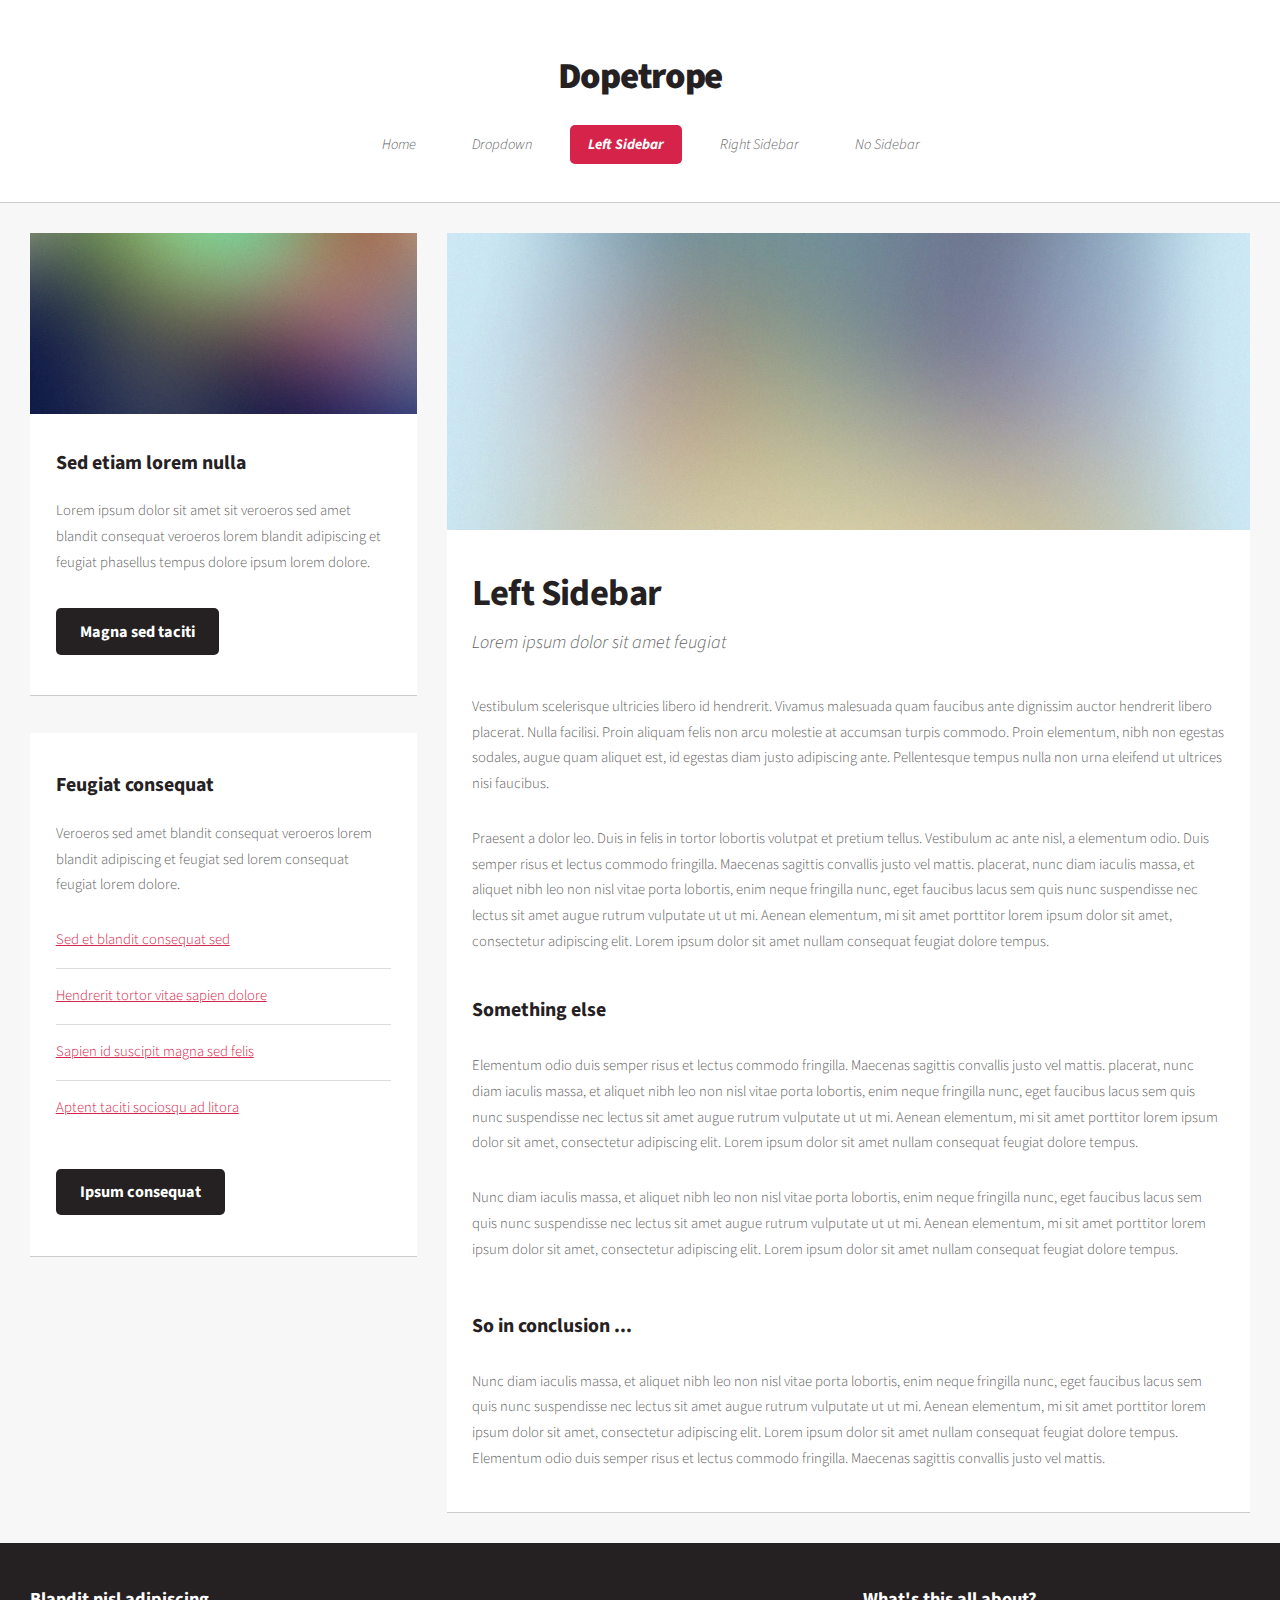
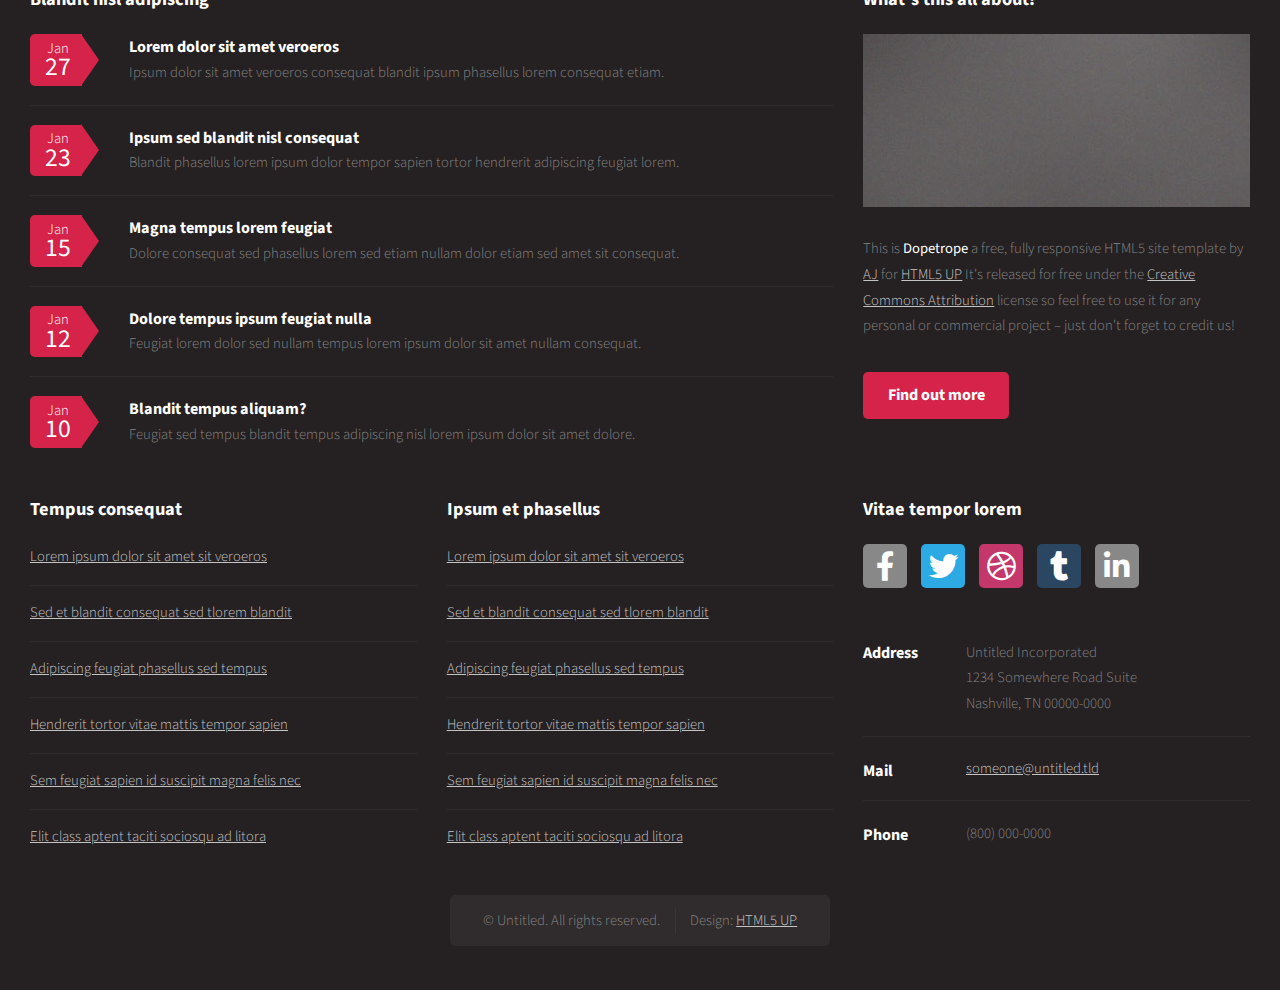
==== left-sidebar.html @ 4548a5bd "Heresie v1" ====
<!DOCTYPE HTML>
<!--
	Dopetrope by HTML5 UP
	html5up.net | @ajlkn
	Free for personal and commercial use under the CCA 3.0 license (html5up.net/license)
-->
<html>
	<head>
		<title>Dopetrope by HTML5 UP</title>
		<meta charset="utf-8" />
		<meta name="viewport" content="width=device-width, initial-scale=1, user-scalable=no" />
		<link rel="stylesheet" href="assets/css/main.css" />
	</head>
	<body class="left-sidebar is-preload">
		<div id="page-wrapper">

			<!-- Header -->
				<section id="header">

					<!-- Logo -->
						<h1><a href="index.html">Dopetrope</a></h1>

					<!-- Nav -->
						<nav id="nav">
							<ul>
								<li><a href="index.html">Home</a></li>
								<li>
									<a href="#">Dropdown</a>
									<ul>
										<li><a href="#">Lorem ipsum dolor</a></li>
										<li><a href="#">Magna phasellus</a></li>
										<li><a href="#">Etiam dolore nisl</a></li>
										<li>
											<a href="#">Phasellus consequat</a>
											<ul>
												<li><a href="#">Magna phasellus</a></li>
												<li><a href="#">Etiam dolore nisl</a></li>
												<li><a href="#">Veroeros feugiat</a></li>
												<li><a href="#">Nisl sed aliquam</a></li>
												<li><a href="#">Dolore adipiscing</a></li>
											</ul>
										</li>
										<li><a href="#">Veroeros feugiat</a></li>
									</ul>
								</li>
								<li class="current"><a href="left-sidebar.html">Left Sidebar</a></li>
								<li><a href="right-sidebar.html">Right Sidebar</a></li>
								<li><a href="no-sidebar.html">No Sidebar</a></li>
							</ul>
						</nav>

				</section>

			<!-- Main -->
				<section id="main">
					<div class="container">
						<div class="row">
							<div class="col-4 col-12-medium">

								<!-- Sidebar -->
									<section class="box">
										<a href="#" class="image featured"><img src="images/pic09.jpg" alt="" /></a>
										<header>
											<h3>Sed etiam lorem nulla</h3>
										</header>
										<p>Lorem ipsum dolor sit amet sit veroeros sed amet blandit consequat veroeros lorem blandit  adipiscing et feugiat phasellus tempus dolore ipsum lorem dolore.</p>
										<footer>
											<a href="#" class="button alt">Magna sed taciti</a>
										</footer>
									</section>
									<section class="box">
										<header>
											<h3>Feugiat consequat</h3>
										</header>
										<p>Veroeros sed amet blandit consequat veroeros lorem blandit adipiscing et feugiat sed lorem consequat feugiat lorem dolore.</p>
										<ul class="divided">
											<li><a href="#">Sed et blandit consequat sed</a></li>
											<li><a href="#">Hendrerit tortor vitae sapien dolore</a></li>
											<li><a href="#">Sapien id suscipit magna sed felis</a></li>
											<li><a href="#">Aptent taciti sociosqu ad litora</a></li>
										</ul>
										<footer>
											<a href="#" class="button alt">Ipsum consequat</a>
										</footer>
									</section>

							</div>
							<div class="col-8 col-12-medium imp-medium">

								<!-- Content -->
									<article class="box post">
										<a href="#" class="image featured"><img src="images/pic01.jpg" alt="" /></a>
										<header>
											<h2>Left Sidebar</h2>
											<p>Lorem ipsum dolor sit amet feugiat</p>
										</header>
										<p>
											Vestibulum scelerisque ultricies libero id hendrerit. Vivamus malesuada quam faucibus ante dignissim auctor
											hendrerit libero placerat. Nulla facilisi. Proin aliquam felis non arcu molestie at accumsan turpis commodo.
											Proin elementum, nibh non egestas sodales, augue quam aliquet est, id egestas diam justo adipiscing ante.
											Pellentesque tempus nulla non urna eleifend ut ultrices nisi faucibus.
										</p>
										<p>
											Praesent a dolor leo. Duis in felis in tortor lobortis volutpat et pretium tellus. Vestibulum ac ante nisl,
											a elementum odio. Duis semper risus et lectus commodo fringilla. Maecenas sagittis convallis justo vel mattis.
											placerat, nunc diam iaculis massa, et aliquet nibh leo non nisl vitae porta lobortis, enim neque fringilla nunc,
											eget faucibus lacus sem quis nunc suspendisse nec lectus sit amet augue rutrum vulputate ut ut mi. Aenean
											elementum, mi sit amet porttitor lorem ipsum dolor sit amet, consectetur adipiscing elit. Lorem ipsum dolor
											sit amet nullam consequat feugiat dolore tempus.
										</p>
										<section>
											<header>
												<h3>Something else</h3>
											</header>
											<p>
												Elementum odio duis semper risus et lectus commodo fringilla. Maecenas sagittis convallis justo vel mattis.
												placerat, nunc diam iaculis massa, et aliquet nibh leo non nisl vitae porta lobortis, enim neque fringilla nunc,
												eget faucibus lacus sem quis nunc suspendisse nec lectus sit amet augue rutrum vulputate ut ut mi. Aenean
												elementum, mi sit amet porttitor lorem ipsum dolor sit amet, consectetur adipiscing elit. Lorem ipsum dolor
												sit amet nullam consequat feugiat dolore tempus.
											</p>
											<p>
												Nunc diam iaculis massa, et aliquet nibh leo non nisl vitae porta lobortis, enim neque fringilla nunc,
												eget faucibus lacus sem quis nunc suspendisse nec lectus sit amet augue rutrum vulputate ut ut mi. Aenean
												elementum, mi sit amet porttitor lorem ipsum dolor sit amet, consectetur adipiscing elit. Lorem ipsum dolor
												sit amet nullam consequat feugiat dolore tempus.
											</p>
										</section>
										<section>
											<header>
												<h3>So in conclusion ...</h3>
											</header>
											<p>
												Nunc diam iaculis massa, et aliquet nibh leo non nisl vitae porta lobortis, enim neque fringilla nunc,
												eget faucibus lacus sem quis nunc suspendisse nec lectus sit amet augue rutrum vulputate ut ut mi. Aenean
												elementum, mi sit amet porttitor lorem ipsum dolor sit amet, consectetur adipiscing elit. Lorem ipsum dolor
												sit amet nullam consequat feugiat dolore tempus. Elementum odio duis semper risus et lectus commodo fringilla.
												Maecenas sagittis convallis justo vel mattis.
											</p>
										</section>
									</article>

							</div>
						</div>
					</div>
				</section>

			<!-- Footer -->
				<section id="footer">
					<div class="container">
						<div class="row">
							<div class="col-8 col-12-medium">
								<section>
									<header>
										<h2>Blandit nisl adipiscing</h2>
									</header>
									<ul class="dates">
										<li>
											<span class="date">Jan <strong>27</strong></span>
											<h3><a href="#">Lorem dolor sit amet veroeros</a></h3>
											<p>Ipsum dolor sit amet veroeros consequat blandit ipsum phasellus lorem consequat etiam.</p>
										</li>
										<li>
											<span class="date">Jan <strong>23</strong></span>
											<h3><a href="#">Ipsum sed blandit nisl consequat</a></h3>
											<p>Blandit phasellus lorem ipsum dolor tempor sapien tortor hendrerit adipiscing feugiat lorem.</p>
										</li>
										<li>
											<span class="date">Jan <strong>15</strong></span>
											<h3><a href="#">Magna tempus lorem feugiat</a></h3>
											<p>Dolore consequat sed phasellus lorem sed etiam nullam dolor etiam sed amet sit consequat.</p>
										</li>
										<li>
											<span class="date">Jan <strong>12</strong></span>
											<h3><a href="#">Dolore tempus ipsum feugiat nulla</a></h3>
											<p>Feugiat lorem dolor sed nullam tempus lorem ipsum dolor sit amet nullam consequat.</p>
										</li>
										<li>
											<span class="date">Jan <strong>10</strong></span>
											<h3><a href="#">Blandit tempus aliquam?</a></h3>
											<p>Feugiat sed tempus blandit tempus adipiscing nisl lorem ipsum dolor sit amet dolore.</p>
										</li>
									</ul>
								</section>
							</div>
							<div class="col-4 col-12-medium">
								<section>
									<header>
										<h2>What's this all about?</h2>
									</header>
									<a href="#" class="image featured"><img src="images/pic10.jpg" alt="" /></a>
									<p>
										This is <strong>Dopetrope</strong> a free, fully responsive HTML5 site template by
										<a href="http://twitter.com/ajlkn">AJ</a> for <a href="http://html5up.net/">HTML5 UP</a> It's released for free under
										the <a href="http://html5up.net/license/">Creative Commons Attribution</a> license so feel free to use it for any personal or commercial project &ndash; just don't forget to credit us!
									</p>
									<footer>
										<ul class="actions">
											<li><a href="#" class="button">Find out more</a></li>
										</ul>
									</footer>
								</section>
							</div>
							<div class="col-4 col-6-medium col-12-small">
								<section>
									<header>
										<h2>Tempus consequat</h2>
									</header>
									<ul class="divided">
										<li><a href="#">Lorem ipsum dolor sit amet sit veroeros</a></li>
										<li><a href="#">Sed et blandit consequat sed tlorem blandit</a></li>
										<li><a href="#">Adipiscing feugiat phasellus sed tempus</a></li>
										<li><a href="#">Hendrerit tortor vitae mattis tempor sapien</a></li>
										<li><a href="#">Sem feugiat sapien id suscipit magna felis nec</a></li>
										<li><a href="#">Elit class aptent taciti sociosqu ad litora</a></li>
									</ul>
								</section>
							</div>
							<div class="col-4 col-6-medium col-12-small">
								<section>
									<header>
										<h2>Ipsum et phasellus</h2>
									</header>
									<ul class="divided">
										<li><a href="#">Lorem ipsum dolor sit amet sit veroeros</a></li>
										<li><a href="#">Sed et blandit consequat sed tlorem blandit</a></li>
										<li><a href="#">Adipiscing feugiat phasellus sed tempus</a></li>
										<li><a href="#">Hendrerit tortor vitae mattis tempor sapien</a></li>
										<li><a href="#">Sem feugiat sapien id suscipit magna felis nec</a></li>
										<li><a href="#">Elit class aptent taciti sociosqu ad litora</a></li>
									</ul>
								</section>
							</div>
							<div class="col-4 col-12-medium">
								<section>
									<header>
										<h2>Vitae tempor lorem</h2>
									</header>
									<ul class="social">
										<li><a class="icon brands fa-facebook-f" href="#"><span class="label">Facebook</span></a></li>
										<li><a class="icon brands fa-twitter" href="#"><span class="label">Twitter</span></a></li>
										<li><a class="icon brands fa-dribbble" href="#"><span class="label">Dribbble</span></a></li>
										<li><a class="icon brands fa-tumblr" href="#"><span class="label">Tumblr</span></a></li>
										<li><a class="icon brands fa-linkedin-in" href="#"><span class="label">LinkedIn</span></a></li>
									</ul>
									<ul class="contact">
										<li>
											<h3>Address</h3>
											<p>
												Untitled Incorporated<br />
												1234 Somewhere Road Suite<br />
												Nashville, TN 00000-0000
											</p>
										</li>
										<li>
											<h3>Mail</h3>
											<p><a href="#">someone@untitled.tld</a></p>
										</li>
										<li>
											<h3>Phone</h3>
											<p>(800) 000-0000</p>
										</li>
									</ul>
								</section>
							</div>
							<div class="col-12">

								<!-- Copyright -->
									<div id="copyright">
										<ul class="links">
											<li>&copy; Untitled. All rights reserved.</li><li>Design: <a href="http://html5up.net">HTML5 UP</a></li>
										</ul>
									</div>

							</div>
						</div>
					</div>
				</section>

		</div>

		<!-- Scripts -->
			<script src="assets/js/jquery.min.js"></script>
			<script src="assets/js/jquery.dropotron.min.js"></script>
			<script src="assets/js/browser.min.js"></script>
			<script src="assets/js/breakpoints.min.js"></script>
			<script src="assets/js/util.js"></script>
			<script src="assets/js/main.js"></script>

	</body>
</html>
---- assets/css/main.css ----
@import url("fontawesome-all.min.css");
@import url("https://fonts.googleapis.com/css?family=Source+Sans+Pro:300,400,700,900,300italic");



html, body, div, span, applet, object,
iframe, h1, h2, h3, h4, h5, h6, p, blockquote,
pre, a, abbr, acronym, address, big, cite,
code, del, dfn, em, img, ins, kbd, q, s, samp,
small, strike, strong, sub, sup, tt, var, b,
u, i, center, dl, dt, dd, ol, ul, li, fieldset,
form, label, legend, table, caption, tbody,
tfoot, thead, tr, th, td, article, aside,
canvas, details, embed, figure, figcaption,
footer, header, hgroup, menu, nav, output, ruby,
section, summary, time, mark, audio, video {
	margin: 0;
	padding: 0;
	border: 0;
	font-size: 100%;
	font: inherit;
	vertical-align: baseline;}

article, aside, details, figcaption, figure,
footer, header, hgroup, menu, nav, section {
	display: block;}

body {
	line-height: 1;
}

ol, ul {
	list-style: none;
}

blockquote, q {
	quotes: none;
}

	blockquote:before, blockquote:after, q:before, q:after {
		content: '';
		content: none;
	}

table {
	border-collapse: collapse;
	border-spacing: 0;
}

body {
	-webkit-text-size-adjust: none;
}

mark {
	background-color: transparent;
	color: inherit;
}

input::-moz-focus-inner {
	border: 0;
	padding: 0;
}

input, select, textarea {
	-moz-appearance: none;
	-webkit-appearance: none;
	-ms-appearance: none;
	appearance: none;
}

/* Basic */

	html {
		box-sizing: border-box;
	}

	*, *:before, *:after {
		box-sizing: inherit;
	}

	body {
		background: #252122;
		background-image: url("images/bg02.png");
	}

		body.is-preload *, body.is-preload *:before, body.is-preload *:after {
			-moz-animation: none !important;
			-webkit-animation: none !important;
			-ms-animation: none !important;
			animation: none !important;
			-moz-transition: none !important;
			-webkit-transition: none !important;
			-ms-transition: none !important;
			transition: none !important;
		}

	body, input, textarea, select {
		font-family: 'Source Sans Pro';
		font-weight: 300;
		color: #5d5d5d;
		font-size: 14pt;
		line-height: 1.75em;
	}

	strong, b {
		color: #252122;
		font-weight: 400;
	}

	i, em {
		font-style: italic;
	}

	sub {
		position: relative;
		top: 0.5em;
		font-size: 0.8em;
	}

	sup {
		position: relative;
		top: -0.5em;
		font-size: 0.8em;
	}

	blockquote {
		border-left: solid 0.75em #dddddd;
		padding: 1em 0 1em 1.5em;
		font-style: italic;
	}

	h1, h2, h3, h4, h5, h6 {
		color: #252122;
		font-weight: 700;
	}

	h1 a, h2 a, h3 a, h4 a, h5 a, h6 a {
		color: inherit;
		text-decoration: none;
	}

	h2 {
		font-size: 1.5em;
	}

	h3 {
		font-size: 1.35em;
	}

	a {
		color: #d52349;
		text-decoration: underline;
	}

		a:hover {
			text-decoration: none;
		}

	br.clear {
		clear: both;
	}

	hr {
		border: 0;
		border-top: solid 1px #dddddd;
		height: 1px;
		margin: 2em 0 2em 0;
	}

	p, ul, ol, dl, table {
		margin-bottom: 2em;
	}

/* Container */

	.container {
		margin: 0 auto;
		max-width: 100%;
		width: 70em;
	}

		@media screen and (max-width: 1680px) {

			.container {
				width: 70em;
			}

		}

		@media screen and (max-width: 1280px) {

			.container {
				width: calc(100% - 60px);
			}

		}

		@media screen and (max-width: 980px) {

			.container {
				width: calc(100% - 80px);
			}

		}

		@media screen and (max-width: 736px) {

			.container {
				width: calc(100% - 40px);
			}

		}

/* Row */

	.row {
		display: flex;
		flex-wrap: wrap;
		box-sizing: border-box;
		align-items: stretch;
	}

		.row > * {
			box-sizing: border-box;
		}

		.row.gtr-uniform > * > :last-child {
			margin-bottom: 0;
		}

		.row.aln-left {
			justify-content: flex-start;
		}

		.row.aln-center {
			justify-content: center;
		}

		.row.aln-right {
			justify-content: flex-end;
		}

		.row.aln-top {
			align-items: flex-start;
		}

		.row.aln-middle {
			align-items: center;
		}

		.row.aln-bottom {
			align-items: flex-end;
		}

		.row > .imp {
			order: -1;
		}

		.row > .col-1 {
			width: 8.33333%;
		}

		.row > .off-1 {
			margin-left: 8.33333%;
		}

		.row > .col-2 {
			width: 16.66667%;
		}

		.row > .off-2 {
			margin-left: 16.66667%;
		}

		.row > .col-3 {
			width: 25%;
		}

		.row > .off-3 {
			margin-left: 25%;
		}

		.row > .col-4 {
			width: 33.33333%;
		}

		.row > .off-4 {
			margin-left: 33.33333%;
		}

		.row > .col-5 {
			width: 41.66667%;
		}

		.row > .off-5 {
			margin-left: 41.66667%;
		}

		.row > .col-6 {
			width: 50%;
		}

		.row > .off-6 {
			margin-left: 50%;
		}

		.row > .col-7 {
			width: 58.33333%;
		}

		.row > .off-7 {
			margin-left: 58.33333%;
		}

		.row > .col-8 {
			width: 66.66667%;
		}

		.row > .off-8 {
			margin-left: 66.66667%;
		}

		.row > .col-9 {
			width: 75%;
		}

		.row > .off-9 {
			margin-left: 75%;
		}

		.row > .col-10 {
			width: 83.33333%;
		}

		.row > .off-10 {
			margin-left: 83.33333%;
		}

		.row > .col-11 {
			width: 91.66667%;
		}

		.row > .off-11 {
			margin-left: 91.66667%;
		}

		.row > .col-12 {
			width: 100%;
		}

		.row > .off-12 {
			margin-left: 100%;
		}

		.row.gtr-0 {
			margin-top: 0px;
			margin-left: 0px;
		}

			.row.gtr-0 > * {
				padding: 0px 0 0 0px;
			}

			.row.gtr-0.gtr-uniform {
				margin-top: 0px;
			}

				.row.gtr-0.gtr-uniform > * {
					padding-top: 0px;
				}

		.row.gtr-25 {
			margin-top: -12.5px;
			margin-left: -12.5px;
		}

			.row.gtr-25 > * {
				padding: 12.5px 0 0 12.5px;
			}

			.row.gtr-25.gtr-uniform {
				margin-top: -12.5px;
			}

				.row.gtr-25.gtr-uniform > * {
					padding-top: 12.5px;
				}

		.row.gtr-50 {
			margin-top: -25px;
			margin-left: -25px;
		}

			.row.gtr-50 > * {
				padding: 25px 0 0 25px;
			}

			.row.gtr-50.gtr-uniform {
				margin-top: -25px;
			}

				.row.gtr-50.gtr-uniform > * {
					padding-top: 25px;
				}

		.row {
			margin-top: -50px;
			margin-left: -50px;
		}

			.row > * {
				padding: 50px 0 0 50px;
			}

			.row.gtr-uniform {
				margin-top: -50px;
			}

				.row.gtr-uniform > * {
					padding-top: 50px;
				}

		.row.gtr-150 {
			margin-top: -75px;
			margin-left: -75px;
		}

			.row.gtr-150 > * {
				padding: 75px 0 0 75px;
			}

			.row.gtr-150.gtr-uniform {
				margin-top: -75px;
			}

				.row.gtr-150.gtr-uniform > * {
					padding-top: 75px;
				}

		.row.gtr-200 {
			margin-top: -100px;
			margin-left: -100px;
		}

			.row.gtr-200 > * {
				padding: 100px 0 0 100px;
			}

			.row.gtr-200.gtr-uniform {
				margin-top: -100px;
			}

				.row.gtr-200.gtr-uniform > * {
					padding-top: 100px;
				}

		@media screen and (max-width: 1680px) {

			.row {
				display: flex;
				flex-wrap: wrap;
				box-sizing: border-box;
				align-items: stretch;
			}

				.row > * {
					box-sizing: border-box;
				}

				.row.gtr-uniform > * > :last-child {
					margin-bottom: 0;
				}

				.row.aln-left {
					justify-content: flex-start;
				}

				.row.aln-center {
					justify-content: center;
				}

				.row.aln-right {
					justify-content: flex-end;
				}

				.row.aln-top {
					align-items: flex-start;
				}

				.row.aln-middle {
					align-items: center;
				}

				.row.aln-bottom {
					align-items: flex-end;
				}

				.row > .imp-xlarge {
					order: -1;
				}

				.row > .col-1-xlarge {
					width: 8.33333%;
				}

				.row > .off-1-xlarge {
					margin-left: 8.33333%;
				}

				.row > .col-2-xlarge {
					width: 16.66667%;
				}

				.row > .off-2-xlarge {
					margin-left: 16.66667%;
				}

				.row > .col-3-xlarge {
					width: 25%;
				}

				.row > .off-3-xlarge {
					margin-left: 25%;
				}

				.row > .col-4-xlarge {
					width: 33.33333%;
				}

				.row > .off-4-xlarge {
					margin-left: 33.33333%;
				}

				.row > .col-5-xlarge {
					width: 41.66667%;
				}

				.row > .off-5-xlarge {
					margin-left: 41.66667%;
				}

				.row > .col-6-xlarge {
					width: 50%;
				}

				.row > .off-6-xlarge {
					margin-left: 50%;
				}

				.row > .col-7-xlarge {
					width: 58.33333%;
				}

				.row > .off-7-xlarge {
					margin-left: 58.33333%;
				}

				.row > .col-8-xlarge {
					width: 66.66667%;
				}

				.row > .off-8-xlarge {
					margin-left: 66.66667%;
				}

				.row > .col-9-xlarge {
					width: 75%;
				}

				.row > .off-9-xlarge {
					margin-left: 75%;
				}

				.row > .col-10-xlarge {
					width: 83.33333%;
				}

				.row > .off-10-xlarge {
					margin-left: 83.33333%;
				}

				.row > .col-11-xlarge {
					width: 91.66667%;
				}

				.row > .off-11-xlarge {
					margin-left: 91.66667%;
				}

				.row > .col-12-xlarge {
					width: 100%;
				}

				.row > .off-12-xlarge {
					margin-left: 100%;
				}

				.row.gtr-0 {
					margin-top: 0px;
					margin-left: 0px;
				}

					.row.gtr-0 > * {
						padding: 0px 0 0 0px;
					}

					.row.gtr-0.gtr-uniform {
						margin-top: 0px;
					}

						.row.gtr-0.gtr-uniform > * {
							padding-top: 0px;
						}

				.row.gtr-25 {
					margin-top: -12.5px;
					margin-left: -12.5px;
				}

					.row.gtr-25 > * {
						padding: 12.5px 0 0 12.5px;
					}

					.row.gtr-25.gtr-uniform {
						margin-top: -12.5px;
					}

						.row.gtr-25.gtr-uniform > * {
							padding-top: 12.5px;
						}

				.row.gtr-50 {
					margin-top: -25px;
					margin-left: -25px;
				}

					.row.gtr-50 > * {
						padding: 25px 0 0 25px;
					}

					.row.gtr-50.gtr-uniform {
						margin-top: -25px;
					}

						.row.gtr-50.gtr-uniform > * {
							padding-top: 25px;
						}

				.row {
					margin-top: -50px;
					margin-left: -50px;
				}

					.row > * {
						padding: 50px 0 0 50px;
					}

					.row.gtr-uniform {
						margin-top: -50px;
					}

						.row.gtr-uniform > * {
							padding-top: 50px;
						}

				.row.gtr-150 {
					margin-top: -75px;
					margin-left: -75px;
				}

					.row.gtr-150 > * {
						padding: 75px 0 0 75px;
					}

					.row.gtr-150.gtr-uniform {
						margin-top: -75px;
					}

						.row.gtr-150.gtr-uniform > * {
							padding-top: 75px;
						}

				.row.gtr-200 {
					margin-top: -100px;
					margin-left: -100px;
				}

					.row.gtr-200 > * {
						padding: 100px 0 0 100px;
					}

					.row.gtr-200.gtr-uniform {
						margin-top: -100px;
					}

						.row.gtr-200.gtr-uniform > * {
							padding-top: 100px;
						}

		}

		@media screen and (max-width: 1280px) {

			.row {
				display: flex;
				flex-wrap: wrap;
				box-sizing: border-box;
				align-items: stretch;
			}

				.row > * {
					box-sizing: border-box;
				}

				.row.gtr-uniform > * > :last-child {
					margin-bottom: 0;
				}

				.row.aln-left {
					justify-content: flex-start;
				}

				.row.aln-center {
					justify-content: center;
				}

				.row.aln-right {
					justify-content: flex-end;
				}

				.row.aln-top {
					align-items: flex-start;
				}

				.row.aln-middle {
					align-items: center;
				}

				.row.aln-bottom {
					align-items: flex-end;
				}

				.row > .imp-large {
					order: -1;
				}

				.row > .col-1-large {
					width: 8.33333%;
				}

				.row > .off-1-large {
					margin-left: 8.33333%;
				}

				.row > .col-2-large {
					width: 16.66667%;
				}

				.row > .off-2-large {
					margin-left: 16.66667%;
				}

				.row > .col-3-large {
					width: 25%;
				}

				.row > .off-3-large {
					margin-left: 25%;
				}

				.row > .col-4-large {
					width: 33.33333%;
				}

				.row > .off-4-large {
					margin-left: 33.33333%;
				}

				.row > .col-5-large {
					width: 41.66667%;
				}

				.row > .off-5-large {
					margin-left: 41.66667%;
				}

				.row > .col-6-large {
					width: 50%;
				}

				.row > .off-6-large {
					margin-left: 50%;
				}

				.row > .col-7-large {
					width: 58.33333%;
				}

				.row > .off-7-large {
					margin-left: 58.33333%;
				}

				.row > .col-8-large {
					width: 66.66667%;
				}

				.row > .off-8-large {
					margin-left: 66.66667%;
				}

				.row > .col-9-large {
					width: 75%;
				}

				.row > .off-9-large {
					margin-left: 75%;
				}

				.row > .col-10-large {
					width: 83.33333%;
				}

				.row > .off-10-large {
					margin-left: 83.33333%;
				}

				.row > .col-11-large {
					width: 91.66667%;
				}

				.row > .off-11-large {
					margin-left: 91.66667%;
				}

				.row > .col-12-large {
					width: 100%;
				}

				.row > .off-12-large {
					margin-left: 100%;
				}

				.row.gtr-0 {
					margin-top: 0px;
					margin-left: 0px;
				}

					.row.gtr-0 > * {
						padding: 0px 0 0 0px;
					}

					.row.gtr-0.gtr-uniform {
						margin-top: 0px;
					}

						.row.gtr-0.gtr-uniform > * {
							padding-top: 0px;
						}

				.row.gtr-25 {
					margin-top: -7.5px;
					margin-left: -7.5px;
				}

					.row.gtr-25 > * {
						padding: 7.5px 0 0 7.5px;
					}

					.row.gtr-25.gtr-uniform {
						margin-top: -7.5px;
					}

						.row.gtr-25.gtr-uniform > * {
							padding-top: 7.5px;
						}

				.row.gtr-50 {
					margin-top: -15px;
					margin-left: -15px;
				}

					.row.gtr-50 > * {
						padding: 15px 0 0 15px;
					}

					.row.gtr-50.gtr-uniform {
						margin-top: -15px;
					}

						.row.gtr-50.gtr-uniform > * {
							padding-top: 15px;
						}

				.row {
					margin-top: -30px;
					margin-left: -30px;
				}

					.row > * {
						padding: 30px 0 0 30px;
					}

					.row.gtr-uniform {
						margin-top: -30px;
					}

						.row.gtr-uniform > * {
							padding-top: 30px;
						}

				.row.gtr-150 {
					margin-top: -45px;
					margin-left: -45px;
				}

					.row.gtr-150 > * {
						padding: 45px 0 0 45px;
					}

					.row.gtr-150.gtr-uniform {
						margin-top: -45px;
					}

						.row.gtr-150.gtr-uniform > * {
							padding-top: 45px;
						}

				.row.gtr-200 {
					margin-top: -60px;
					margin-left: -60px;
				}

					.row.gtr-200 > * {
						padding: 60px 0 0 60px;
					}

					.row.gtr-200.gtr-uniform {
						margin-top: -60px;
					}

						.row.gtr-200.gtr-uniform > * {
							padding-top: 60px;
						}

		}

		@media screen and (max-width: 980px) {

			.row {
				display: flex;
				flex-wrap: wrap;
				box-sizing: border-box;
				align-items: stretch;
			}

				.row > * {
					box-sizing: border-box;
				}

				.row.gtr-uniform > * > :last-child {
					margin-bottom: 0;
				}

				.row.aln-left {
					justify-content: flex-start;
				}

				.row.aln-center {
					justify-content: center;
				}

				.row.aln-right {
					justify-content: flex-end;
				}

				.row.aln-top {
					align-items: flex-start;
				}

				.row.aln-middle {
					align-items: center;
				}

				.row.aln-bottom {
					align-items: flex-end;
				}

				.row > .imp-medium {
					order: -1;
				}

				.row > .col-1-medium {
					width: 8.33333%;
				}

				.row > .off-1-medium {
					margin-left: 8.33333%;
				}

				.row > .col-2-medium {
					width: 16.66667%;
				}

				.row > .off-2-medium {
					margin-left: 16.66667%;
				}

				.row > .col-3-medium {
					width: 25%;
				}

				.row > .off-3-medium {
					margin-left: 25%;
				}

				.row > .col-4-medium {
					width: 33.33333%;
				}

				.row > .off-4-medium {
					margin-left: 33.33333%;
				}

				.row > .col-5-medium {
					width: 41.66667%;
				}

				.row > .off-5-medium {
					margin-left: 41.66667%;
				}

				.row > .col-6-medium {
					width: 50%;
				}

				.row > .off-6-medium {
					margin-left: 50%;
				}

				.row > .col-7-medium {
					width: 58.33333%;
				}

				.row > .off-7-medium {
					margin-left: 58.33333%;
				}

				.row > .col-8-medium {
					width: 66.66667%;
				}

				.row > .off-8-medium {
					margin-left: 66.66667%;
				}

				.row > .col-9-medium {
					width: 75%;
				}

				.row > .off-9-medium {
					margin-left: 75%;
				}

				.row > .col-10-medium {
					width: 83.33333%;
				}

				.row > .off-10-medium {
					margin-left: 83.33333%;
				}

				.row > .col-11-medium {
					width: 91.66667%;
				}

				.row > .off-11-medium {
					margin-left: 91.66667%;
				}

				.row > .col-12-medium {
					width: 100%;
				}

				.row > .off-12-medium {
					margin-left: 100%;
				}

				.row.gtr-0 {
					margin-top: 0px;
					margin-left: 0px;
				}

					.row.gtr-0 > * {
						padding: 0px 0 0 0px;
					}

					.row.gtr-0.gtr-uniform {
						margin-top: 0px;
					}

						.row.gtr-0.gtr-uniform > * {
							padding-top: 0px;
						}

				.row.gtr-25 {
					margin-top: -10px;
					margin-left: -10px;
				}

					.row.gtr-25 > * {
						padding: 10px 0 0 10px;
					}

					.row.gtr-25.gtr-uniform {
						margin-top: -10px;
					}

						.row.gtr-25.gtr-uniform > * {
							padding-top: 10px;
						}

				.row.gtr-50 {
					margin-top: -20px;
					margin-left: -20px;
				}

					.row.gtr-50 > * {
						padding: 20px 0 0 20px;
					}

					.row.gtr-50.gtr-uniform {
						margin-top: -20px;
					}

						.row.gtr-50.gtr-uniform > * {
							padding-top: 20px;
						}

				.row {
					margin-top: -40px;
					margin-left: -40px;
				}

					.row > * {
						padding: 40px 0 0 40px;
					}

					.row.gtr-uniform {
						margin-top: -40px;
					}

						.row.gtr-uniform > * {
							padding-top: 40px;
						}

				.row.gtr-150 {
					margin-top: -60px;
					margin-left: -60px;
				}

					.row.gtr-150 > * {
						padding: 60px 0 0 60px;
					}

					.row.gtr-150.gtr-uniform {
						margin-top: -60px;
					}

						.row.gtr-150.gtr-uniform > * {
							padding-top: 60px;
						}

				.row.gtr-200 {
					margin-top: -80px;
					margin-left: -80px;
				}

					.row.gtr-200 > * {
						padding: 80px 0 0 80px;
					}

					.row.gtr-200.gtr-uniform {
						margin-top: -80px;
					}

						.row.gtr-200.gtr-uniform > * {
							padding-top: 80px;
						}

		}

		@media screen and (max-width: 736px) {

			.row {
				display: flex;
				flex-wrap: wrap;
				box-sizing: border-box;
				align-items: stretch;
			}

				.row > * {
					box-sizing: border-box;
				}

				.row.gtr-uniform > * > :last-child {
					margin-bottom: 0;
				}

				.row.aln-left {
					justify-content: flex-start;
				}

				.row.aln-center {
					justify-content: center;
				}

				.row.aln-right {
					justify-content: flex-end;
				}

				.row.aln-top {
					align-items: flex-start;
				}

				.row.aln-middle {
					align-items: center;
				}

				.row.aln-bottom {
					align-items: flex-end;
				}

				.row > .imp-small {
					order: -1;
				}

				.row > .col-1-small {
					width: 8.33333%;
				}

				.row > .off-1-small {
					margin-left: 8.33333%;
				}

				.row > .col-2-small {
					width: 16.66667%;
				}

				.row > .off-2-small {
					margin-left: 16.66667%;
				}

				.row > .col-3-small {
					width: 25%;
				}

				.row > .off-3-small {
					margin-left: 25%;
				}

				.row > .col-4-small {
					width: 33.33333%;
				}

				.row > .off-4-small {
					margin-left: 33.33333%;
				}

				.row > .col-5-small {
					width: 41.66667%;
				}

				.row > .off-5-small {
					margin-left: 41.66667%;
				}

				.row > .col-6-small {
					width: 50%;
				}

				.row > .off-6-small {
					margin-left: 50%;
				}

				.row > .col-7-small {
					width: 58.33333%;
				}

				.row > .off-7-small {
					margin-left: 58.33333%;
				}

				.row > .col-8-small {
					width: 66.66667%;
				}

				.row > .off-8-small {
					margin-left: 66.66667%;
				}

				.row > .col-9-small {
					width: 75%;
				}

				.row > .off-9-small {
					margin-left: 75%;
				}

				.row > .col-10-small {
					width: 83.33333%;
				}

				.row > .off-10-small {
					margin-left: 83.33333%;
				}

				.row > .col-11-small {
					width: 91.66667%;
				}

				.row > .off-11-small {
					margin-left: 91.66667%;
				}

				.row > .col-12-small {
					width: 100%;
				}

				.row > .off-12-small {
					margin-left: 100%;
				}

				.row.gtr-0 {
					margin-top: 0px;
					margin-left: 0px;
				}

					.row.gtr-0 > * {
						padding: 0px 0 0 0px;
					}

					.row.gtr-0.gtr-uniform {
						margin-top: 0px;
					}

						.row.gtr-0.gtr-uniform > * {
							padding-top: 0px;
						}

				.row.gtr-25 {
					margin-top: -5px;
					margin-left: -5px;
				}

					.row.gtr-25 > * {
						padding: 5px 0 0 5px;
					}

					.row.gtr-25.gtr-uniform {
						margin-top: -5px;
					}

						.row.gtr-25.gtr-uniform > * {
							padding-top: 5px;
						}

				.row.gtr-50 {
					margin-top: -10px;
					margin-left: -10px;
				}

					.row.gtr-50 > * {
						padding: 10px 0 0 10px;
					}

					.row.gtr-50.gtr-uniform {
						margin-top: -10px;
					}

						.row.gtr-50.gtr-uniform > * {
							padding-top: 10px;
						}

				.row {
					margin-top: -20px;
					margin-left: -20px;
				}

					.row > * {
						padding: 20px 0 0 20px;
					}

					.row.gtr-uniform {
						margin-top: -20px;
					}

						.row.gtr-uniform > * {
							padding-top: 20px;
						}

				.row.gtr-150 {
					margin-top: -30px;
					margin-left: -30px;
				}

					.row.gtr-150 > * {
						padding: 30px 0 0 30px;
					}

					.row.gtr-150.gtr-uniform {
						margin-top: -30px;
					}

						.row.gtr-150.gtr-uniform > * {
							padding-top: 30px;
						}

				.row.gtr-200 {
					margin-top: -40px;
					margin-left: -40px;
				}

					.row.gtr-200 > * {
						padding: 40px 0 0 40px;
					}

					.row.gtr-200.gtr-uniform {
						margin-top: -40px;
					}

						.row.gtr-200.gtr-uniform > * {
							padding-top: 40px;
						}

		}

/* Form */

	form label {
		display: block;
		color: #252122;
		font-weight: 400;
		margin: 0 0 0.5em 0;
	}

	form input[type=text],
	form input[type=email],
	form input[type=password],
	form select,
	form textarea {
		-webkit-appearance: none;
		display: block;
		border: 0;
		padding: 0.75em 1em;
		font-size: 1em;
		border-radius: 5px;
		border: solid 1px #dddddd;
		background: #fff;
		width: 100%;
	}

		form input[type=text]:focus,
		form input[type=email]:focus,
		form input[type=password]:focus,
		form select:focus,
		form textarea:focus {
			box-shadow: inset 0px 0px 1px 1px #43bff0;
		}

	form textarea {
		height: 15em;
	}

	form ::-webkit-input-placeholder {
		color: #555 !important;
	}

	form :-moz-placeholder {
		color: #555 !important;
	}

	form ::-moz-placeholder {
		color: #555 !important;
	}

	form :-ms-input-placeholder {
		color: #555 !important;
	}

	form ::-moz-focus-inner {
		border: 0;
	}

/* Tables */

	table {
		width: 100%;
	}

		table tr {
			border-top: solid 1px #dddddd;
		}

			table tr:first-child {
				border-top: 0;
			}

		table td {
			padding: 0.5em 1em 0.5em 1em;
		}

		table th {
			text-align: left;
			padding: 0.5em 1em 0.5em 1em;
			font-weight: 700;
			margin: 0 0 1em 0;
		}

		table thead {
			border-bottom: solid 2px #dddddd;
		}

/* Section/Article */

	section, article {
		margin-bottom: 2.5em;
	}

		section > :last-child, section:last-child, article > :last-child, article:last-child {
			margin-bottom: 0;
		}

	header {
		margin: 0 0 1.5em 0;
	}

		header > p {
			display: block;
			font-style: italic;
			margin: 0.5em 0 0 0;
			padding-bottom: 0.5em;
		}

		header.major {
			position: relative;
			text-align: center;
			border-top: solid 1px #ccc;
			top: 1em;
			margin: 0 0 3em 0;
		}

			header.major h2 {
				background: #fff;
				position: relative;
				top: -0.65em;
				display: inline;
				margin: 0;
				padding: 0 1em 0 1em;
			}

	footer {
		margin: 2.25em 0 0 0;
	}

/* Box */

	.box {
		background: #ffffff;
		border-bottom: solid 1px #ccc;
		padding: 2.75em 1.75em 2.75em 1.75em;
	}

		.box .image.featured {
			position: relative;
			width: auto;
			left: 1.75em;
			top: 1.75em;
			margin: -4.5em 0 4.25em -3.5em;
		}

		.box.post header {
			padding-top: 1em;
			margin: 0 0 2em 0;
		}

		.box.post h2 {
			font-size: 2.5em;
			letter-spacing: -0.015em;
		}

		.box.post header > p {
			margin-top: 1.25em;
			font-size: 1.25em;
		}

		.box footer ul.actions {
			margin-bottom: 0;
		}

/* Button */

	input[type="button"],
	input[type="submit"],
	input[type="reset"],
	button,
	.button {
		-webkit-appearance: none;
		display: inline-block;
		text-decoration: none;
		cursor: pointer;
		border: 0;
		border-radius: 5px;
		background: #d52349;
		color: #fff !important;
		font-weight: 700;
		outline: 0;
		font-size: 1.1em;
		padding: 0.65em 1.5em 0.65em 1.5em;
		text-align: center;
		-moz-transition: background-color .25s ease-in-out;
		-webkit-transition: background-color .25s ease-in-out;
		-ms-transition: background-color .25s ease-in-out;
		transition: background-color .25s ease-in-out;
	}

		input[type="button"]:hover,
		input[type="submit"]:hover,
		input[type="reset"]:hover,
		button:hover,
		.button:hover {
			background: #e53359;
		}

		input[type="button"]:active,
		input[type="submit"]:active,
		input[type="reset"]:active,
		button:active,
		.button:active {
			background: #c51349;
		}

		input[type="button"].alt,
		input[type="submit"].alt,
		input[type="reset"].alt,
		button.alt,
		.button.alt {
			background: #252122;
		}

			input[type="button"].alt:hover,
			input[type="submit"].alt:hover,
			input[type="reset"].alt:hover,
			button.alt:hover,
			.button.alt:hover {
				background: #353132;
			}

			input[type="button"].alt:active,
			input[type="submit"].alt:active,
			input[type="reset"].alt:active,
			button.alt:active,
			.button.alt:active {
				background: #151112;
			}

		input[type="button"].icon:before,
		input[type="submit"].icon:before,
		input[type="reset"].icon:before,
		button.icon:before,
		.button.icon:before {
			opacity: 0.35;
			position: relative;
			top: 0.05em;
			margin-right: 0.75em;
		}

		input[type="button"].large,
		input[type="submit"].large,
		input[type="reset"].large,
		button.large,
		.button.large {
			font-size: 1.5em;
			padding: 0.75em 1.5em 0.75em 1.5em;
		}

/* Image */

	.image {
		display: inline-block;
		outline: 0;
	}

		.image img {
			display: block;
			width: 100%;
		}

		.image.centered {
			display: block;
			margin: 0 0 2em 0;
		}

			.image.centered img {
				margin: 0 auto;
				width: auto;
			}

		.image.featured {
			display: block;
			width: 100%;
			margin: 0 0 2em 0;
		}

		.image.left {
			float: left;
			margin: 0 2em 2em 0;
		}

/* List */

	ul {
		list-style: disc;
		padding-left: 1em;
	}

		ul li {
			padding-left: 0.5em;
		}

	ol {
		list-style: decimal;
		padding-left: 1.25em;
	}

		ol li {
			padding-left: 0.25em;
		}

/* Actions */

	ul.actions {
		list-style: none;
		padding-left: 0;
	}

		ul.actions li {
			display: inline-block;
			margin-left: 1em;
			padding-left: 0;
		}

			ul.actions li:first-child {
				margin-left: 0;
			}

/* Links */

	ul.links {
		list-style: none;
		padding-left: 0;
	}

		ul.links li {
			display: inline-block;
			border-left: solid 1px rgba(255, 255, 255, 0.05);
			padding: 0 0 0 1em;
			margin: 0 0 0 1em;
		}

			ul.links li:first-child {
				border-left: 0;
				padding-left: 0;
				margin-left: 0;
			}

/* Contact */

	ul.contact {
		list-style: none;
		padding-left: 0;
	}

		ul.contact li {
			position: relative;
			border-top: solid 1px #ddd;
			padding: 1.3em 0 1.3em 7em;
		}

			ul.contact li h3 {
				position: absolute;
				left: 0;
				top: 1.3em;
				font-size: 1.1em;
			}

			ul.contact li p {
				margin: 0;
			}

			ul.contact li:first-child {
				padding-top: 0;
				border-top: 0;
			}

				ul.contact li:first-child h3 {
					top: 0;
				}

/* Dates */

	ul.dates {
		list-style: none;
		padding-left: 0;
	}

		ul.dates li {
			position: relative;
			border-top: solid 1px #ddd;
			padding: 1.3em 0 1.3em 6.75em;
		}

		ul.dates .date {
			display: block;
			position: absolute;
			left: 0;
			top: 1.3em;
			background-color: #d52349;
			height: 3.5em;
			text-align: center;
			color: #fff;
			line-height: 1em;
			border-top-left-radius: 5px;
			border-bottom-left-radius: 5px;
			padding: 0.5em 0.75em 0 1em;
		}

			ul.dates .date:after {
				content: '';
				position: absolute;
				bottom: 0;
				right: -1.2em;
				border-left: solid 1.25em #d52349;
				border-top: solid 1.8em transparent;
				border-bottom: solid 1.8em transparent;
			}

			ul.dates .date strong {
				display: block;
				font-size: 1.75em;
				padding-top: 0.15em;
			}

		ul.dates h3 {
			font-size: 1.1em;
		}

		ul.dates p {
			margin: 0;
		}

		ul.dates li:first-child {
			border-top: 0;
			padding-top: 0;
		}

			ul.dates li:first-child .date {
				top: 0;
			}

/* Divided */

	ul.divided {
		list-style: none;
		padding-left: 0;
	}

		ul.divided li {
			border-top: solid 1px #ddd;
			padding: 1em 0 1em 0;
		}

			ul.divided li:first-child {
				border-top: 0;
				padding-top: 0;
			}

/* Social */

	ul.social {
		list-style: none;
		padding-left: 0;
		overflow: hidden;
		cursor: default;
		margin: 0 0 3.25em 0;
	}

		ul.social li {
			display: inline-block;
			padding-left: 0;
			margin-left: 0.75em;
		}

			ul.social li:first-child {
				margin-left: 0;
			}

			ul.social li a {
				display: inline-block;
				width: 3em;
				height: 3em;
				text-align: center;
				border-radius: 5px;
				background: #888;
				-moz-transition: background-color .25s ease-in-out;
				-webkit-transition: background-color .25s ease-in-out;
				-ms-transition: background-color .25s ease-in-out;
				transition: background-color .25s ease-in-out;
			}

				ul.social li a:before {
					color: #fff;
					font-size: 2em;
					line-height: 1.5em;
				}

				ul.social li a.fa-facebook {
					background: #3c5a98;
				}

					ul.social li a.fa-facebook:hover {
						background: #4c6aa8;
					}

				ul.social li a.fa-twitter {
					background: #2daae4;
				}

					ul.social li a.fa-twitter:hover {
						background: #3dbaf4;
					}

				ul.social li a.fa-dribbble {
					background: #c4376b;
				}

					ul.social li a.fa-dribbble:hover {
						background: #d4477b;
					}

				ul.social li a.fa-linkedin {
					background: #006599;
				}

					ul.social li a.fa-linkedin:hover {
						background: #1075a9;
					}

				ul.social li a.fa-tumblr {
					background: #2b4661;
				}

					ul.social li a.fa-tumblr:hover {
						background: #3b5671;
					}

				ul.social li a.fa-google-plus {
					background: #da2713;
				}

					ul.social li a.fa-google-plus:hover {
						background: #ea3723;
					}

/* Icons */

	.icon {
		text-decoration: none;
		position: relative;
		text-decoration: none;
	}

		.icon:before {
			-moz-osx-font-smoothing: grayscale;
			-webkit-font-smoothing: antialiased;
			display: inline-block;
			font-style: normal;
			font-variant: normal;
			text-rendering: auto;
			line-height: 1;
			text-transform: none !important;
			font-family: 'Font Awesome 5 Free';
			font-weight: 400;
		}

		.icon.solid:before {
			font-weight: 900;
		}

		.icon.brands:before {
			font-family: 'Font Awesome 5 Brands';
		}

		.icon:before {
			line-height: inherit;
		}

		.icon > .label {
			display: none;
		}
		

		.icon.featured {
			position: relative;
			display: inline-block;
			background-color: #d52349;
			width: 9em;
			padding: 1.75em 0 0.75em 0;
			border-top-left-radius: 5px;
			border-top-right-radius: 5px;
			margin: 0 0 4.5em 0;
			cursor: default;
		}

			.icon.featured:before {
				font-size: 4.5em;
				line-height: 1em;
				color: #fff;
			}

			.icon.featured:after {
				content: '';
				position: absolute;
				bottom: -1.95em;
				left: 0;
				border-top: solid 2em #d52349;
				border-left: solid 4.5em transparent;
				border-right: solid 4.5em transparent;
			}

			.icon.featured.alt {
				background-color: #252122;
			}

				.icon.featured.alt:after {
					border-top-color: #252122;
				}

			.icon.featured.alt2 {
				background-color: #827a7c;
			}

				.icon.featured.alt2:after {
					border-top-color: #827a7c;
				}

/* Page Wrapper */

	#page-wrapper > section {
		margin-bottom: 0;
	}

/* Header */

	#header {
		position: relative;
		background: #ffffff;
		border-bottom: solid 1px #ccc;
		padding: 5em 0 4em 0;
		text-align: center;
	}

		#header h1 {
			color: #252122;
			font-weight: 900;
			font-size: 2.5em;
			letter-spacing: -0.035em;
			line-height: 1;
		}

/* Nav */

	#nav {
		margin: 2.5em 0 0 0;
	}

		#nav > ul {
			margin: 0;
		}

			#nav > ul > li {
				display: inline-block;
				font-style: italic;
				margin: 0 0.35em 0 0.35em;
			}

				#nav > ul > li > ul {
					display: none;
				}

				#nav > ul > li > a {
					border-radius: 5px;
					color: #5d5d5d;
					text-decoration: none;
					padding: 0.6em 1.2em 0.6em 1.2em;
					-moz-transition: background-color .25s ease-in-out;
					-webkit-transition: background-color .25s ease-in-out;
					-ms-transition: background-color .25s ease-in-out;
					transition: background-color .25s ease-in-out;
					outline: 0;
				}

				#nav > ul > li:hover > a, #nav > ul > li.active > a {
					background: #f3f3f3;
				}

				#nav > ul > li.current > a {
					background: #d52349;
					color: #fff !important;
					font-weight: 700;
				}

	.dropotron {
		border-radius: 5px;
		background-color: #252122;
		background-color: rgba(34, 30, 31, 0.98);
		padding: 1.25em 1.5em 1.25em 1.5em;
		font-style: italic;
		min-width: 13em;
		box-shadow: 0px 8px 15px 0px rgba(0, 0, 0, 0.5);
		text-align: left;
		margin-top: -1.25em;
		margin-left: -1px;
		list-style: none;
	}

		.dropotron a, .dropotron span {
			color: #aaa;
			text-decoration: none;
			-moz-transition: color .25s ease-in-out;
			-webkit-transition: color .25s ease-in-out;
			-ms-transition: color .25s ease-in-out;
			transition: color .25s ease-in-out;
		}

		.dropotron li {
			padding: 0.25em 0 0.25em 0;
		}

			.dropotron li:hover > a, .dropotron li:hover > span {
				color: #fff;
			}

		.dropotron.level-0 {
			margin-top: 2em;
		}

			.dropotron.level-0:before {
				content: '';
				display: block;
				position: absolute;
				left: 50%;
				margin-left: -10px;
				top: -9px;
				border-left: solid 10px transparent;
				border-right: solid 10px transparent;
				border-bottom: solid 10px #252122;
				border-bottom-color: rgba(34, 30, 31, 0.98);
			}

/* Banner */

	#banner {
		background: #CCE8F4 url("../../images/pic01.jpg");
		background-position: center center;
		background-size: auto 100%;
		background-repeat: no-repeat;
		text-align: center;
		position: relative;
		padding: 8em 0;
		margin: 4em 0 0 0;
	}

		#banner header {
			background-color: rgba(34, 30, 31, 0.98);
			display: inline-block;
			padding: 2.5em 5em;
			border-radius: 5px;
		}

			#banner header h2 {
				color: #fff;
				font-weight: 700;
				font-size: 2.5em;
				margin: 0 0 0.65em 0;
			}

			#banner header p {
				color: #d52349;
				padding: 0;
				font-style: normal;
				margin: 0;
				font-size: 1.5em;
			}

/* Intro */

	#intro {
		text-align: center;
		overflow: hidden;
	}

		#intro section {
			margin: 3em 0;
			padding: 2.5em 0;
		}

		#intro h2 {
			font-size: 1.75em;
		}

		#intro p {
			margin: 0;
		}

		#intro .middle {
			position: relative;
			z-index: 1;
		}

			#intro .middle:before {
				content: '';
				width: 32px;
				height: 100%;
				position: absolute;
				left: -24px;
				top: 0;
				display: block;
				z-index: -1;
				box-shadow: 32px 0 0 0 #fff, 0 -32px 0 0 #fff, 0 32px 0 0 #fff, 32px 32px 0 0 #fff, 32px -32px 0 0 #fff, 0 0 32px 0 rgba(0, 0, 0, 0.15);
			}

			#intro .middle:after {
				content: '';
				width: 32px;
				height: 100%;
				position: absolute;
				right: -24px;
				top: 0;
				display: block;
				z-index: -1;
				box-shadow: -32px 0 0 0 #fff, 0 -32px 0 0 #fff, 0 32px 0 0 #fff, -32px 32px 0 0 #fff, -32px -32px 0 0 #fff, 0 0 32px 0 rgba(0, 0, 0, 0.15);
			}

		#intro .button {
			min-width: 12em;
		}

		#intro footer {
			margin: 0;
		}

/* Main */

	#main {
		position: relative;
		background: #f7f7f7 url("images/bg02.png");
		padding: 4em 0 4em 0;
	}

		#main:before {
			content: '';
			position: absolute;
			top: 0;
			left: 0;
			width: 100%;
			background: url("images/bg01.png");
			background-size: 100% 100%;
			z-index: 0;
			opacity: 0.1;
		}

		#main .major h2 {
			background: #f7f7f7 url("images/bg02.png");
		}

/* Footer */

	#footer {
		position: relative;
		color: #858484;
		padding: 4em 0;
	}

		#footer:before {
			content: '';
			position: absolute;
			top: 0;
			left: 0;
			width: 100%;
			background: url("images/bg01.png");
			background-size: 100% 100%;
			z-index: 0;
			opacity: 0.5;
		}

		#footer a {
			color: #c5c4c4;
		}

		#footer h2, #footer h3, #footer h4, #footer h5, #footer h6, #footer strong, #footer b {
			color: #fff;
		}

			#footer h2 a, #footer h3 a, #footer h4 a, #footer h5 a, #footer h6 a, #footer strong a, #footer b a {
				color: inherit;
			}

		#footer ul.contact li,
		#footer ul.dates li,
		#footer ul.divided li {
			border-top-color: #353434;
			border-top-color: rgba(255, 255, 255, 0.05);
		}

		#footer header {
			margin: 0 0 3em 0;
		}

			#footer header h2 {
				font-size: 1.75em;
			}

/* Copyright */

	#copyright {
		text-align: center;
		margin: 3em 0 2em 0;
	}

		#copyright ul.links {
			display: inline-block;
			background: #2C2929;
			background: rgba(255, 255, 255, 0.05);
			border-radius: 5px;
			margin: 0;
			padding: 0.85em 2.25em 0.85em 2.25em;
		}

/* XLarge */

	@media screen and (max-width: 1680px) {

		/* Basic */

			body, input, textarea, select {
				font-size: 12pt;
			}

	}

/* Large */

	@media screen and (max-width: 1280px) {

		/* Basic */

			body, input, textarea, select {
				font-size: 11pt;
			}

		/* Section/Article */

			header.major {
				margin: 0.75em 0 2.5em 0;
			}

				header.major h2 {
					padding: 0 1em 0 1em;
				}

		/* Social */

			ul.social li {
				margin: 0 0 0.25em 0.75em;
			}

		/* Header */

			#header {
				padding: 4em 0 3em 0;
			}

		/* Banner */

			#banner {
				padding: 6em 0;
				margin: 3em 0 0 0;
			}

		/* Intro */

			#intro {
				padding: 0;
			}

				#intro section {
					padding: 1em 2em;
				}

				#intro .middle:before {
					left: -12px;
				}

				#intro .middle:after {
					right: -12px;
				}

		/* Main */

			#main {
				padding: 30px 0;
			}

		/* Footer */

			#footer {
				padding: 3em 0;
			}

				#footer:before {
					height: 2.5em;
				}

				#footer header {
					margin: 0 0 1.5em 0;
				}

					#footer header h2 {
						font-size: 1.25em;
					}

		/* Copyright */

			#copyright {
				margin: 0;
			}

	}

/* Medium */

	#navPanel, #titleBar {
		display: none;
	}

	@media screen and (max-width: 980px) {

		/* Basic */

			html, body {
				overflow-x: hidden;
			}

		/* Box */

			.box footer ul.actions li {
				margin: 1em 0 0 0;
				display: block;
			}

				.box footer ul.actions li .button {
					width: 100%;
				}

				.box footer ul.actions li:first-child {
					margin-top: 0;
				}

		/* Header */

			#header {
				padding: 3.5em 0 3em 0;
			}

		/* Nav */

			#nav {
				display: none;
			}

		/* Intro */

			#intro {
				padding: 3em 0 0 0;
			}

				#intro section {
					position: relative;
					border-top: solid 1px #dfdfdf;
					margin: 0;
					padding: 40px 0 0 0;
				}

					#intro section.first {
						border-top: 0;
						padding-top: 0;
					}

					#intro section p {
						margin: 0;
					}

				#intro .middle:before, #intro .middle:after {
					display: none;
				}

				#intro footer {
					padding: 3em 0 0 0;
				}

					#intro footer ul.actions {
						margin-bottom: 0;
					}

		/* Main */

			#main {
				padding: 40px 0;
			}

		/* Copyright */

			#copyright ul.links {
				display: block;
			}

		/* Nav */

			#page-wrapper {
				-moz-backface-visibility: hidden;
				-webkit-backface-visibility: hidden;
				-ms-backface-visibility: hidden;
				backface-visibility: hidden;
				-moz-transition: -moz-transform 0.5s ease;
				-webkit-transition: -webkit-transform 0.5s ease;
				-ms-transition: -ms-transform 0.5s ease;
				transition: transform 0.5s ease;
				padding-bottom: 1px;
			}

			#titleBar {
				-moz-backface-visibility: hidden;
				-webkit-backface-visibility: hidden;
				-ms-backface-visibility: hidden;
				backface-visibility: hidden;
				-moz-transition: -moz-transform 0.5s ease;
				-webkit-transition: -webkit-transform 0.5s ease;
				-ms-transition: -ms-transform 0.5s ease;
				transition: transform 0.5s ease;
				display: block;
				height: 44px;
				left: 0;
				position: fixed;
				top: 0;
				width: 100%;
				z-index: 10001;
				background: none;
			}

				#titleBar .toggle {
					text-decoration: none;
					width: 80px;
					height: 60px;
				}

					#titleBar .toggle:before {
						-moz-osx-font-smoothing: grayscale;
						-webkit-font-smoothing: antialiased;
						display: inline-block;
						font-style: normal;
						font-variant: normal;
						text-rendering: auto;
						line-height: 1;
						text-transform: none !important;
						font-family: 'Font Awesome 5 Free';
						font-weight: 900;
					}

					#titleBar .toggle:before {
						content: '\f0c9';
						display: block;
						position: absolute;
						left: 10px;
						top: 10px;
						width: 50px;
						height: 40px;
						line-height: 40px;
						font-size: 18px;
						color: #fff;
						text-align: center;
						background: rgba(150, 150, 150, 0.75);
						border-radius: 5px;
					}

					#titleBar .toggle:active:before {
						background-color: #969696;
					}

			#navPanel {
				-moz-backface-visibility: hidden;
				-webkit-backface-visibility: hidden;
				-ms-backface-visibility: hidden;
				backface-visibility: hidden;
				-moz-transform: translateX(-275px);
				-webkit-transform: translateX(-275px);
				-ms-transform: translateX(-275px);
				transform: translateX(-275px);
				-moz-transition: -moz-transform 0.5s ease;
				-webkit-transition: -webkit-transform 0.5s ease;
				-ms-transition: -ms-transform 0.5s ease;
				transition: transform 0.5s ease;
				display: block;
				height: 100%;
				left: 0;
				overflow-y: auto;
				position: fixed;
				top: 0;
				width: 275px;
				z-index: 10002;
				color: #858484;
				background-image: url("images/bg02.png");
				box-shadow: inset -3px 0px 5px 0px rgba(0, 0, 0, 0.35);
			}

				#navPanel .link {
					display: block;
					color: #888;
					text-decoration: none;
					height: 44px;
					line-height: 44px;
					border-top: solid 1px rgba(255, 255, 255, 0.05);
					padding: 0 1em 0 1em;
					font-style: italic;
				}

					#navPanel .link:first-child {
						border-top: 0;
					}

				#navPanel .indent-1 {
					display: inline-block;
					width: 1em;
				}

				#navPanel .indent-2 {
					display: inline-block;
					width: 2em;
				}

				#navPanel .indent-3 {
					display: inline-block;
					width: 3em;
				}

				#navPanel .indent-4 {
					display: inline-block;
					width: 4em;
				}

				#navPanel .indent-5 {
					display: inline-block;
					width: 5em;
				}

				#navPanel .depth-0 {
					color: #fff;
				}

			body.navPanel-visible #page-wrapper {
				-moz-transform: translateX(275px);
				-webkit-transform: translateX(275px);
				-ms-transform: translateX(275px);
				transform: translateX(275px);
			}

			body.navPanel-visible #titleBar {
				-moz-transform: translateX(275px);
				-webkit-transform: translateX(275px);
				-ms-transform: translateX(275px);
				transform: translateX(275px);
			}

			body.navPanel-visible #navPanel {
				-moz-transform: translateX(0);
				-webkit-transform: translateX(0);
				-ms-transform: translateX(0);
				transform: translateX(0);
			}

	}

/* Small */

	@media screen and (max-width: 736px) {

		/* Basic */

			body, input, textarea, select {
				font-size: 11pt;
			}

			h2, h3, h4, h5, h6 {
				font-size: 1.25em;
			}

		/* Button */

			input[type="button"].large,
			input[type="submit"].large,
			input[type="reset"].large,
			button.large,
			.button.large {
				font-size: 1.1em;
				padding: 0.65em 1.5em 0.65em 1.5em;
			}

		/* Actions */

			ul.actions li {
				margin: 1em 0 0 0;
				display: block;
			}

				ul.actions li .button {
					width: 100%;
				}

				ul.actions li:first-child {
					margin-top: 0;
				}

		/* Section/Article */

			section, article {
				margin-bottom: 20px;
			}

			header {
				margin: 0 0 1em 0;
			}

			footer {
				margin: 2em 0 0 0;
			}

		/* Box */

			.box {
				padding: 25px 15px 20px 15px;
			}

				.box .image.featured {
					left: 15px;
					top: 15px;
					margin: -40px 0 40px -30px;
				}

				.box.post header {
					padding-top: 0;
					margin: 0 0 1em 0;
				}

				.box.post h2 {
					font-size: 1.5em;
					line-height: 1.5em;
				}

				.box.post header > p {
					margin-top: 0;
					font-size: 1em;
				}

		/* Divided */

			ul.divided li {
				padding: 0.5em 0 0.5em 0;
			}

		/* Contact */

			ul.contact li {
				padding: 0.8em 0 0.8em 7em;
			}

				ul.contact li h3 {
					top: 0.8em;
				}

		/* Dates */

			ul.dates li {
				padding-left: 6em;
			}

			ul.dates h3 {
				margin: 0 0 0.5em 0;
			}

		/* Links */

			ul.links li {
				display: block;
				padding: 0.25em 0 0 0;
				margin: 0.25em 0 0 0;
				border-left: 0;
			}

				ul.links li:first-child {
					padding-top: 0;
					margin-top: 0;
				}

		/* Social */

			ul.social li {
				margin: 0 0.5em 0.75em 0;
			}

		/* Icons */

			.icon.featured {
				width: 8em;
				margin: 0 0 3em 0;
			}

				.icon.featured:after {
					border-left: solid 4em transparent;
					border-right: solid 4em transparent;
				}

		/* Header */

			#header {
				text-align: center;
				padding: 2em 0;
			}

				#header h1 {
					color: #252122;
					font-weight: 900;
					font-size: 1.75em;
					letter-spacing: -0.035em;
				}

		/* Intro */

			#intro {
				padding: 2em 0 0 0;
			}

				#intro section {
					padding: 40px 0 0 0;
					margin: 20px 0 0 0;
				}

				#intro h2 {
					font-size: 1.25em;
				}

		/* Banner */

			#banner {
				padding: 6em 0;
				margin: 2em 0 0 0;
			}

				#banner header {
					padding: 1.5em 1em 1.5em 1em;
					display: block;
					border-radius: 0;
				}

					#banner header h2 {
						font-size: 1.5em;
						line-height: 1.5em;
						margin: 0 0 0.25em 0;
					}

					#banner header p {
						font-size: 1.2em;
					}

		/* Main */

			#main {
				padding: 20px 0;
			}

		/* Footer */

			#footer {
				padding: 40px 0 20px 0;
			}

	}
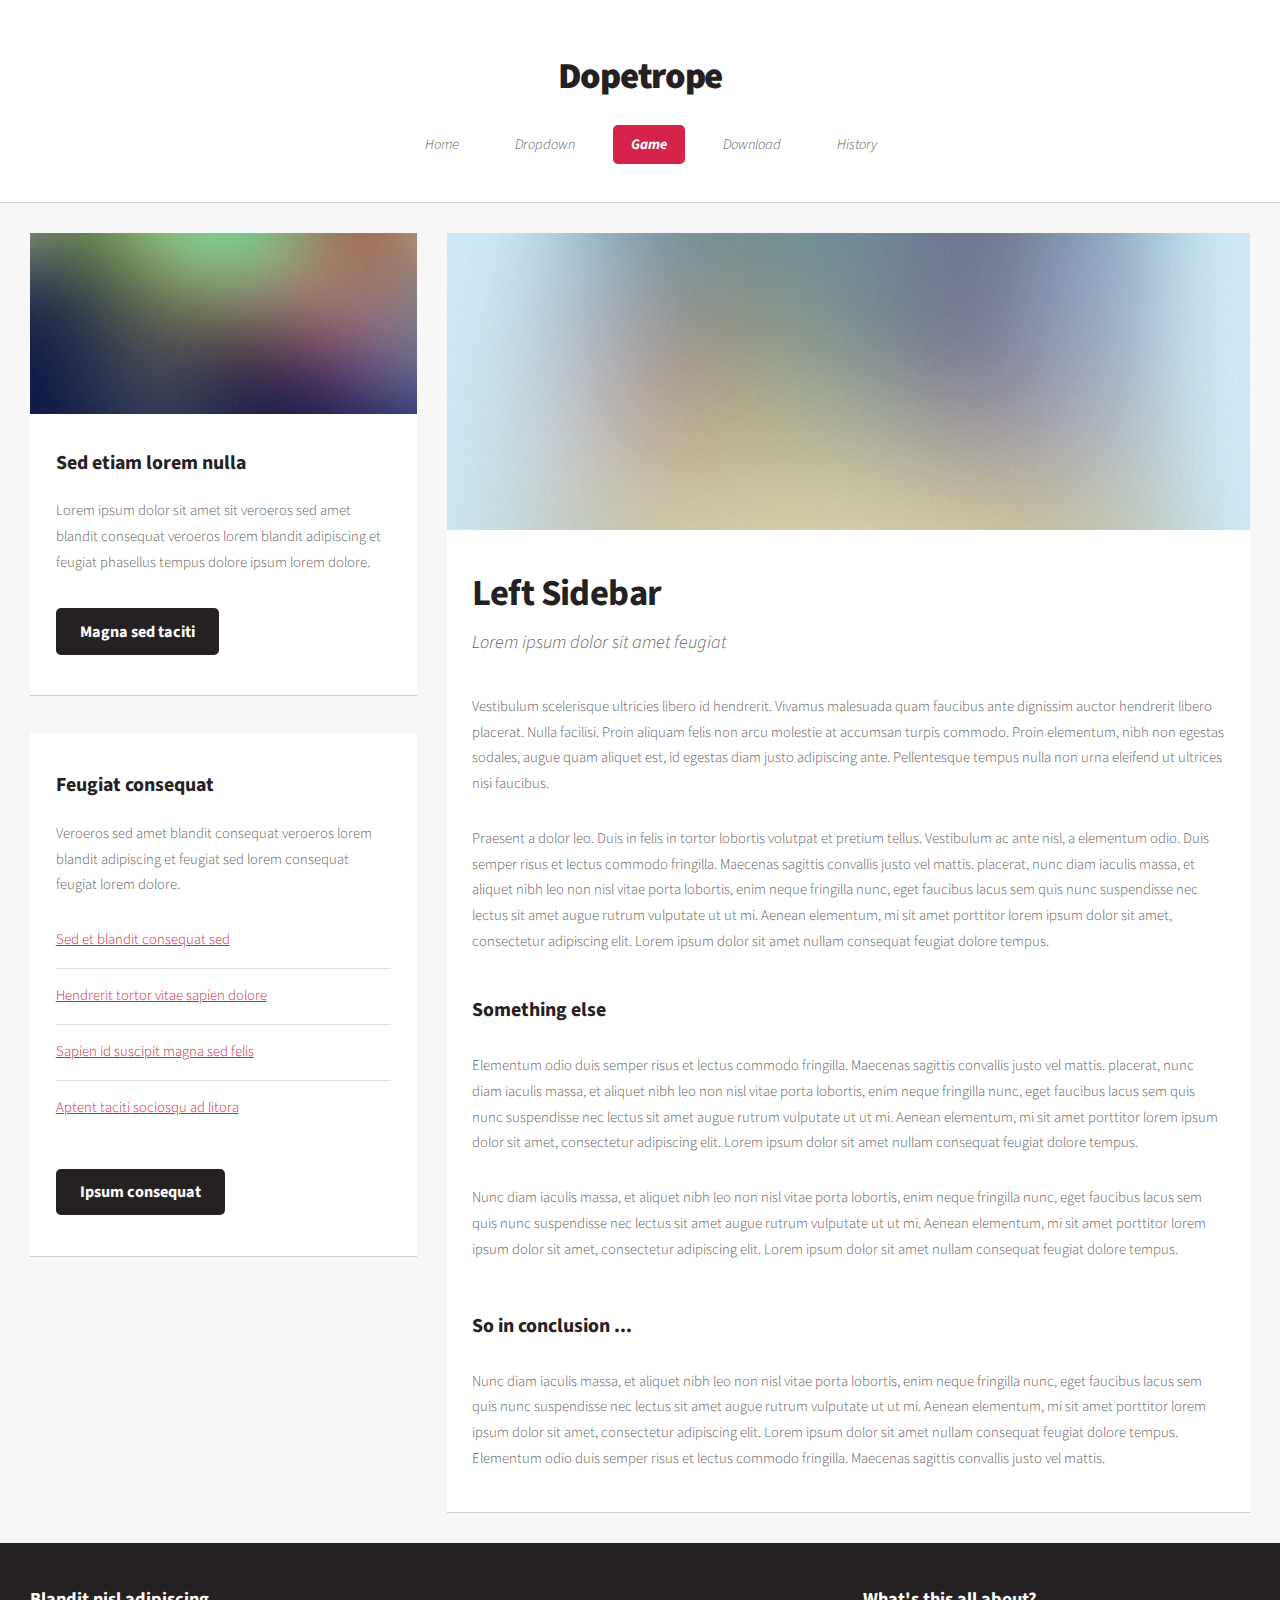
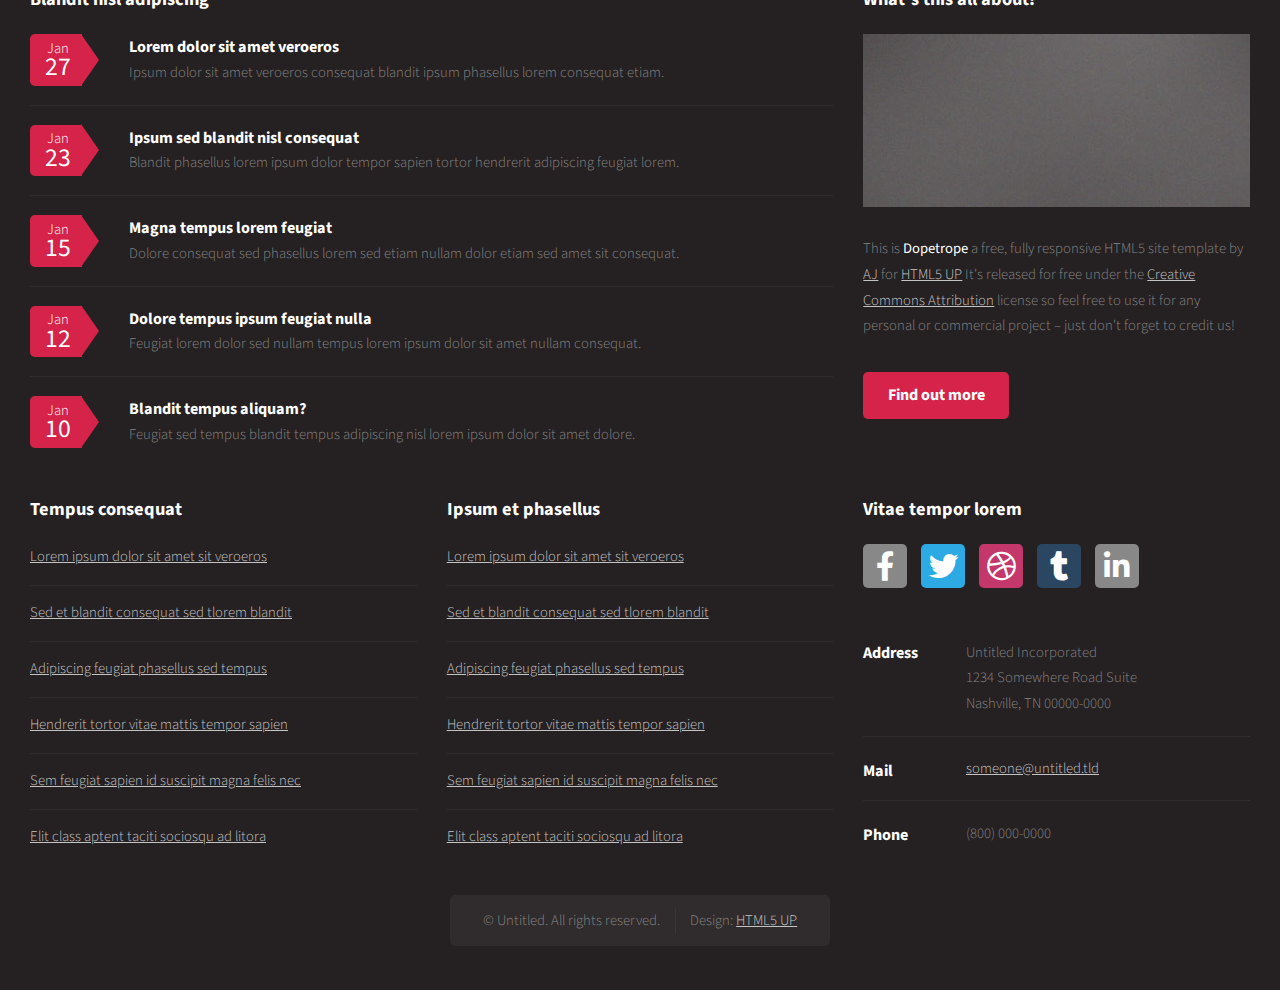
==== commit b8cb66b0: "Heresie V1.1" ====
--- a/left-sidebar.html
+++ b/left-sidebar.html
@@ -1,12 +1,7 @@
 <!DOCTYPE HTML>
-<!--
-	Dopetrope by HTML5 UP
-	html5up.net | @ajlkn
-	Free for personal and commercial use under the CCA 3.0 license (html5up.net/license)
--->
 <html>
 	<head>
-		<title>Dopetrope by HTML5 UP</title>
+		<title>Heresie-Game</title>
 		<meta charset="utf-8" />
 		<meta name="viewport" content="width=device-width, initial-scale=1, user-scalable=no" />
 		<link rel="stylesheet" href="assets/css/main.css" />
@@ -43,9 +38,9 @@
 										<li><a href="#">Veroeros feugiat</a></li>
 									</ul>
 								</li>
-								<li class="current"><a href="left-sidebar.html">Left Sidebar</a></li>
-								<li><a href="right-sidebar.html">Right Sidebar</a></li>
-								<li><a href="no-sidebar.html">No Sidebar</a></li>
+								<li class="current"><a href="left-sidebar.html">Game</a></li>
+								<li><a href="right-sidebar.html">Download</a></li>
+								<li><a href="no-sidebar.html">History</a></li>
 							</ul>
 						</nav>
 
